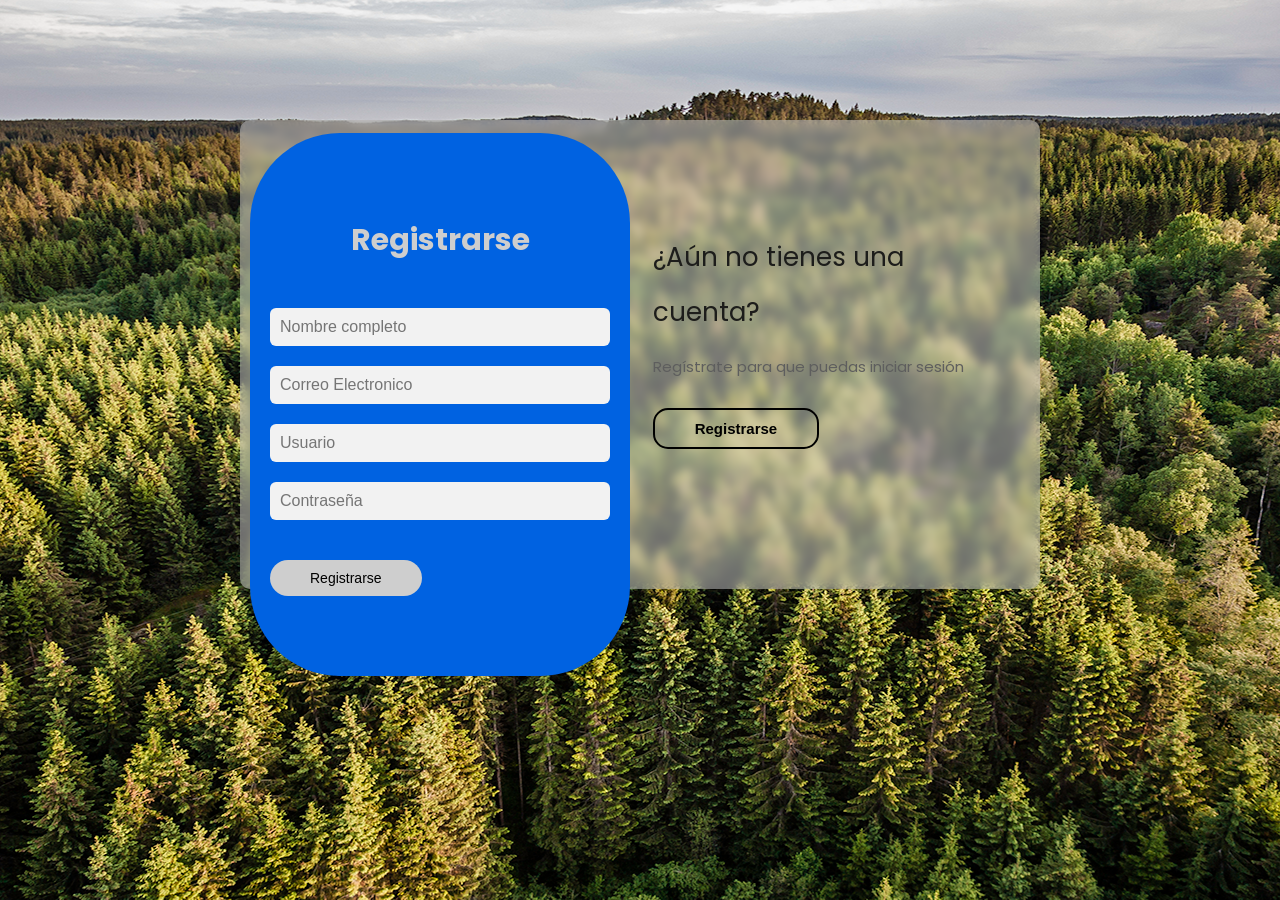
==== sign.html @ 4050fea3 "Add files via upload" ====
<!DOCTYPE html>
<html lang="es">
<head>
    <meta charset="UTF-8">
    <meta http-equiv="X-UA-Compatible" content="IE=edge">
    <meta name="viewport" content="width=device-width, initial-scale=1.0">
    <title>Login Y Registro</title>
    <link rel="stylesheet" href="styleSign.css">
</head>  

<body>
<!-- <img id="dark-mode-toggle" src="imagenesIndex/luna.png"> -->



    <header class="header">

    </header>
 


    <main class="main">

        <div class="contenedor__todo">

            <div class="caja__trasera">
                <div class="caja__trasera-login">
                    <h3>
                        ¿Ya tienes una cuenta?
                    </h3>

                    <p>
                        Inicia sesión para entrar a la página
                    </p>

                    <button id="btn__iniciar-sesion">
                        Iniciar Sesión
                    </button>

                </div>


                <div class="caja__trasera-Registro">
                    <h3>
                        ¿Aún no tienes una cuenta?
                    </h3>

                    <p>
                        Regístrate para que puedas iniciar sesión
                    </p>

                    <button id="btn__registrarse">
                        Registrarse
                    </button>

                </div>

            </div>
            <!--Formularios de Login y Register-->
            <div class="contenedor__login-register">

                <form action="" class="formulario__login">
                    <!--Login-->
                    <h2>
                        Iniciar Sesión
                    </h2>

                    <input type="text" placeholder="Correo Electronico">
                    <input type="password" placeholder="Contraseña">

                    <button>
                        Entrar
                    </button>

                </form>

                <form action="" class="formulario__registro">
                    <!--Registro-->
                    <h2>
                        Registrarse
                    </h2>
                    <input type="text" placeholder="Nombre completo">
                    <input type="text" placeholder="Correo Electronico">
                    <input type="text" placeholder="Usuario">
                    <input type="password" placeholder="Contraseña">

                    <button>
                        Registrarse
                    </button>
                </form>

            </div>

        </div>

    </main>



    <footer class="footer">

    </footer>



    <link rel="stylesheet" href="styleSign.css">
    <script src="scriptSign.js">
        const modoGuardado = localStorage.getItem("modoOscuro");

        if (
            modoGuardado === "activo" ||
            (!modoGuardado && window.matchMedia('(prefers-color-scheme: dark)').matches)
        ){
            document.documentElement.classList.add("dark-mode");
        }
    </script>
</body>

</html>
---- styleSign.css ----
@import url('https://fonts.googleapis.com/css2?family=Poppins:ital,wght@0,100;0,200;0,300;0,400;0,500;0,600;0,700;0,800;0,900;1,100;1,200;1,300;1,400;1,500;1,600;1,700;1,800;1,900&display=swap');

html{
    scroll-behavior: smooth;
}

* {
    margin: 0;
    padding: 0;
    box-sizing: border-box;
    text-decoration: none;
    list-style: none;
}

@view-transition {
  navigation: auto;
}

@keyframes slide-to-left {
    from { transform: translateX(0); }
    to { transform: translateX(-100%); }
}

@keyframes slide-from-right {
    from { transform: translateX(100%); }
    to { transform: translateX(0); }
}


::view-transition-old(root) {
    animation: 0.8s ease-in-out both slide-to-left;
}

::view-transition-new(root) {
    animation: 0.8s ease-in-out both slide-from-right;
}

::view-transition-group(root) {
  animation-duration: 0.8s;
}

@media (prefers-color-scheme: dark) {
    body.dark-mode {
        background-image: url(imagenesSign/bg4.jpg);
        --bg-color: #1a1a1a;
        --text-color: #ffffff;
    }

    th, td {
        --text-color: #ffffff;
    }

    h2 {
        --text-color: #ebebeb;
    }

    h3 {
        --text-color: #ebebeb;
    }

    h1 {
        --text-color: #ebebeb;
    }

    p {
        --text-color: #aeaeae;
    }

    .caja__trasera {
        background-color: rgba(88, 88, 88, 0.5);
        color: #ebebeb;
    }

    .caja__trasera div {
        color: white;
    }

    .caja__trasera button {
        border: 2px solid #fff;
        color: #ffffff;
    }

    .caja__trasera button:hover {
        border: 2px solid #000000;
        background-color: #ffffff;
        color: #000000;
    }

}

body {

    font-family: "Poppins", sans-serif;
    background-image: url(imagenesSign/bg1.png);
    background-size: cover;
    background-repeat: no-repeat;
    background-position: center;
    background-attachment: fixed;
    background-color: var(--bg-color);
    color: var(--text-color);
    transition: background-color 0.4s, color 0.4s;

}

:root {
    --bg-color: #ffffff;
    --text-color: #1D1D1B;
    --card-color: #f5f5f5;
}

main {
    width: 100%;
    padding: 20px;
    margin: auto;
    margin-top: 100px;
}

.contenedor__todo {
    width: 100%;
    max-width: 800px;
    margin: auto;
    position: relative;
}

.caja__trasera {
    width: 100%;
    padding: 10px 20px;
    display: flex;
    justify-content: center;
    backdrop-filter: blur(5px);
    background-color: rgba(210, 210, 210, 0.5);
    border-radius: 10px;
}

.caja__trasera div {
    margin: 100px 40px;
    color: black;
    transition: all 500ms;
}

.caja__trasera div p,
.caja__trasera div button {
    margin-bottom: 30px;
}

.caja__trasera div h3 {
    font-weight: 400;
    font-size: 26px;
}

.caja__trasera button {
    padding: 10px 40px;
    border: 2px solid #000;
    background: transparent;
    font-size: 15px;
    font-weight: 600;
    cursor: pointer;
    outline: none;
    transition: all 300ms;
    border-radius: 15px;
    color: black;
}

.caja__trasera button:hover {
    background-color: #000000;
    color: rgb(210, 210, 210);
}

/*Formularios*/

.contenedor__login-register {
    display: flex;
    align-items: center;
    width: 100%;
    max-width: 380px;
    position: relative;
    top: -185px;
    left: 10px;
}

.contenedor__login-register form {
    width: 100%;
    padding: 80px 20px;
    background: rgb(0, 98, 225);
    position: absolute;
    border-radius: 90px;
}

.contenedor__login-register form h2 {
    font-size: 30px;
    text-align: center;
    margin-bottom: 20px;
    color: rgb(206, 206, 206);
}

.contenedor__login-register form input {
    width: 100%;
    margin-top: 20px;
    padding: 10px;
    border: none;
    border-radius: 6px;
    background: #f2f2f2;
    font-size: 16px;
    outline: none;
}

.contenedor__login-register form button {
    margin-top: 40px;
    padding: 10px 40px;
    border: none;
    border-radius: 1000px;
    font-size: 14px;
    background-color: rgb(206, 206, 206);
    color: #000;
    cursor: pointer;
    outline: none;
}

/*Extra*/

h3 {
    line-height: 55px;
    color: #1D1D1B;
    margin-bottom: 15px;
}

h2 {
    font-size: 25px;
    line-height: 55px;
    color: #1D1D1B;
    margin-bottom: 15px;
}

h1 {
    font-size: 35px;
    line-height: 55px;
    color: #1D1D1B;
    margin-bottom: 15px;
}

p {
    font-size: 15px;
    color: #5E5E5E;
    margin-bottom: 45px;
}

.dark-mode {
    background-image: url(imagenesSign/bg4.jpg);
    --bg-color: #1a1a1a;
    --text-color: #ffffff;
    --card-color: #1e1e1e;

    th, td {
        color: #FFFFFF;
    }

    h3 {
        color: #ebebeb;
    }

    h2 {
        color: #ebebeb;
    }

    h1 {
        color: #ebebeb;
    }

    p {
        color: #aeaeae;
    }

    .claro {
        display: none;
    }

    .oscuro {
        display: inline;
    }

    .caja__trasera {
        background-color: rgba(88, 88, 88, 0.5);
        color: #ebebeb;
    }

    .caja__trasera div {
        color: white;
    }

    .caja__trasera button {
        border: 2px solid #fff;
    }

    .caja__trasera button:hover {
        border: 2px solid #000000;
        background-color: #ffffff;
        color: #000000;
    }

}

.claro {
    display: inline;
}

.oscuro {
    display: none;
}
---- styleSign.css ----
@import url('https://fonts.googleapis.com/css2?family=Poppins:ital,wght@0,100;0,200;0,300;0,400;0,500;0,600;0,700;0,800;0,900;1,100;1,200;1,300;1,400;1,500;1,600;1,700;1,800;1,900&display=swap');

html{
    scroll-behavior: smooth;
}

* {
    margin: 0;
    padding: 0;
    box-sizing: border-box;
    text-decoration: none;
    list-style: none;
}

@view-transition {
  navigation: auto;
}

@keyframes slide-to-left {
    from { transform: translateX(0); }
    to { transform: translateX(-100%); }
}

@keyframes slide-from-right {
    from { transform: translateX(100%); }
    to { transform: translateX(0); }
}


::view-transition-old(root) {
    animation: 0.8s ease-in-out both slide-to-left;
}

::view-transition-new(root) {
    animation: 0.8s ease-in-out both slide-from-right;
}

::view-transition-group(root) {
  animation-duration: 0.8s;
}

@media (prefers-color-scheme: dark) {
    body.dark-mode {
        background-image: url(imagenesSign/bg4.jpg);
        --bg-color: #1a1a1a;
        --text-color: #ffffff;
    }

    th, td {
        --text-color: #ffffff;
    }

    h2 {
        --text-color: #ebebeb;
    }

    h3 {
        --text-color: #ebebeb;
    }

    h1 {
        --text-color: #ebebeb;
    }

    p {
        --text-color: #aeaeae;
    }

    .caja__trasera {
        background-color: rgba(88, 88, 88, 0.5);
        color: #ebebeb;
    }

    .caja__trasera div {
        color: white;
    }

    .caja__trasera button {
        border: 2px solid #fff;
        color: #ffffff;
    }

    .caja__trasera button:hover {
        border: 2px solid #000000;
        background-color: #ffffff;
        color: #000000;
    }

}

body {

    font-family: "Poppins", sans-serif;
    background-image: url(imagenesSign/bg1.png);
    background-size: cover;
    background-repeat: no-repeat;
    background-position: center;
    background-attachment: fixed;
    background-color: var(--bg-color);
    color: var(--text-color);
    transition: background-color 0.4s, color 0.4s;

}

:root {
    --bg-color: #ffffff;
    --text-color: #1D1D1B;
    --card-color: #f5f5f5;
}

main {
    width: 100%;
    padding: 20px;
    margin: auto;
    margin-top: 100px;
}

.contenedor__todo {
    width: 100%;
    max-width: 800px;
    margin: auto;
    position: relative;
}

.caja__trasera {
    width: 100%;
    padding: 10px 20px;
    display: flex;
    justify-content: center;
    backdrop-filter: blur(5px);
    background-color: rgba(210, 210, 210, 0.5);
    border-radius: 10px;
}

.caja__trasera div {
    margin: 100px 40px;
    color: black;
    transition: all 500ms;
}

.caja__trasera div p,
.caja__trasera div button {
    margin-bottom: 30px;
}

.caja__trasera div h3 {
    font-weight: 400;
    font-size: 26px;
}

.caja__trasera button {
    padding: 10px 40px;
    border: 2px solid #000;
    background: transparent;
    font-size: 15px;
    font-weight: 600;
    cursor: pointer;
    outline: none;
    transition: all 300ms;
    border-radius: 15px;
    color: black;
}

.caja__trasera button:hover {
    background-color: #000000;
    color: rgb(210, 210, 210);
}

/*Formularios*/

.contenedor__login-register {
    display: flex;
    align-items: center;
    width: 100%;
    max-width: 380px;
    position: relative;
    top: -185px;
    left: 10px;
}

.contenedor__login-register form {
    width: 100%;
    padding: 80px 20px;
    background: rgb(0, 98, 225);
    position: absolute;
    border-radius: 90px;
}

.contenedor__login-register form h2 {
    font-size: 30px;
    text-align: center;
    margin-bottom: 20px;
    color: rgb(206, 206, 206);
}

.contenedor__login-register form input {
    width: 100%;
    margin-top: 20px;
    padding: 10px;
    border: none;
    border-radius: 6px;
    background: #f2f2f2;
    font-size: 16px;
    outline: none;
}

.contenedor__login-register form button {
    margin-top: 40px;
    padding: 10px 40px;
    border: none;
    border-radius: 1000px;
    font-size: 14px;
    background-color: rgb(206, 206, 206);
    color: #000;
    cursor: pointer;
    outline: none;
}

/*Extra*/

h3 {
    line-height: 55px;
    color: #1D1D1B;
    margin-bottom: 15px;
}

h2 {
    font-size: 25px;
    line-height: 55px;
    color: #1D1D1B;
    margin-bottom: 15px;
}

h1 {
    font-size: 35px;
    line-height: 55px;
    color: #1D1D1B;
    margin-bottom: 15px;
}

p {
    font-size: 15px;
    color: #5E5E5E;
    margin-bottom: 45px;
}

.dark-mode {
    background-image: url(imagenesSign/bg4.jpg);
    --bg-color: #1a1a1a;
    --text-color: #ffffff;
    --card-color: #1e1e1e;

    th, td {
        color: #FFFFFF;
    }

    h3 {
        color: #ebebeb;
    }

    h2 {
        color: #ebebeb;
    }

    h1 {
        color: #ebebeb;
    }

    p {
        color: #aeaeae;
    }

    .claro {
        display: none;
    }

    .oscuro {
        display: inline;
    }

    .caja__trasera {
        background-color: rgba(88, 88, 88, 0.5);
        color: #ebebeb;
    }

    .caja__trasera div {
        color: white;
    }

    .caja__trasera button {
        border: 2px solid #fff;
    }

    .caja__trasera button:hover {
        border: 2px solid #000000;
        background-color: #ffffff;
        color: #000000;
    }

}

.claro {
    display: inline;
}

.oscuro {
    display: none;
}
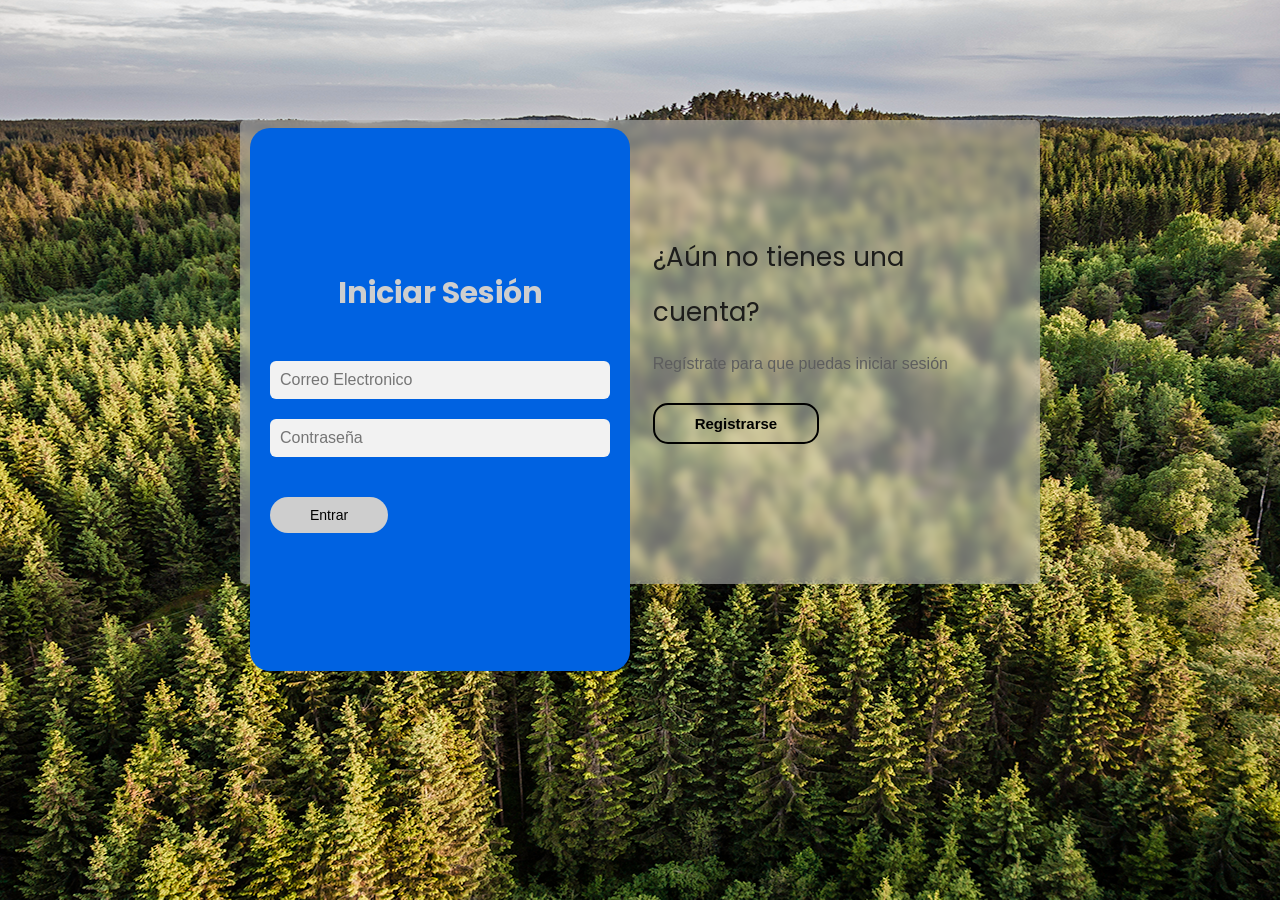
==== commit 0f6f8843: "Add files via upload" ====
--- a/sign.html
+++ b/sign.html
@@ -6,6 +6,7 @@
     <meta name="viewport" content="width=device-width, initial-scale=1.0">
     <title>Login Y Registro</title>
     <link rel="stylesheet" href="styleSign.css">
+    <link rel="stylesheet" href="global.css">
 </head>  
 
 <body>
@@ -40,7 +41,7 @@
                 </div>
 
 
-                <div class="caja__trasera-Registro">
+                <div class="caja__trasera-register">
                     <h3>
                         ¿Aún no tienes una cuenta?
                     </h3>
@@ -74,7 +75,7 @@
 
                 </form>
 
-                <form action="" class="formulario__registro">
+                <form action="" class="formulario__register">
                     <!--Registro-->
                     <h2>
                         Registrarse
@@ -102,7 +103,7 @@
     </footer>
 
 
-
+    <link rel="stylesheet" href="global.css">
     <link rel="stylesheet" href="styleSign.css">
     <script src="scriptSign.js">
         const modoGuardado = localStorage.getItem("modoOscuro");
@@ -114,6 +115,7 @@
             document.documentElement.classList.add("dark-mode");
         }
     </script>
+    
 </body>
 
 </html>
--- a/styleSign.css
+++ b/styleSign.css
@@ -1,8 +1,4 @@
-@import url('https://fonts.googleapis.com/css2?family=Poppins:ital,wght@0,100;0,200;0,300;0,400;0,500;0,600;0,700;0,800;0,900;1,100;1,200;1,300;1,400;1,500;1,600;1,700;1,800;1,900&display=swap');
-
-html{
-    scroll-behavior: smooth;
-}
+
 
 * {
     margin: 0;
@@ -12,33 +8,6 @@
     list-style: none;
 }
 
-@view-transition {
-  navigation: auto;
-}
-
-@keyframes slide-to-left {
-    from { transform: translateX(0); }
-    to { transform: translateX(-100%); }
-}
-
-@keyframes slide-from-right {
-    from { transform: translateX(100%); }
-    to { transform: translateX(0); }
-}
-
-
-::view-transition-old(root) {
-    animation: 0.8s ease-in-out both slide-to-left;
-}
-
-::view-transition-new(root) {
-    animation: 0.8s ease-in-out both slide-from-right;
-}
-
-::view-transition-group(root) {
-  animation-duration: 0.8s;
-}
-
 @media (prefers-color-scheme: dark) {
     body.dark-mode {
         background-image: url(imagenesSign/bg4.jpg);
@@ -63,7 +32,7 @@
     }
 
     p {
-        --text-color: #aeaeae;
+        --text-color: #8b8b8b;
     }
 
     .caja__trasera {
@@ -90,16 +59,11 @@
 
 body {
 
-    font-family: "Poppins", sans-serif;
     background-image: url(imagenesSign/bg1.png);
     background-size: cover;
     background-repeat: no-repeat;
     background-position: center;
     background-attachment: fixed;
-    background-color: var(--bg-color);
-    color: var(--text-color);
-    transition: background-color 0.4s, color 0.4s;
-
 }
 
 :root {
@@ -128,8 +92,9 @@
     display: flex;
     justify-content: center;
     backdrop-filter: blur(5px);
+    -webkit-backdrop-filter: blur(10px);
     background-color: rgba(210, 210, 210, 0.5);
-    border-radius: 10px;
+    border-radius: 5px;
 }
 
 .caja__trasera div {
@@ -146,6 +111,11 @@
 .caja__trasera div h3 {
     font-weight: 400;
     font-size: 26px;
+}
+
+.caja__trasera div p{
+    font-size: 16px;
+    font-weight: 300;
 }
 
 .caja__trasera button {
@@ -166,6 +136,7 @@
     color: rgb(210, 210, 210);
 }
 
+
 /*Formularios*/
 
 .contenedor__login-register {
@@ -176,14 +147,16 @@
     position: relative;
     top: -185px;
     left: 10px;
+    
+    transition: left 500ms cubic-bezier(0.175, 0.885, 0.320, 1.275);
 }
 
 .contenedor__login-register form {
     width: 100%;
-    padding: 80px 20px;
+    
     background: rgb(0, 98, 225);
     position: absolute;
-    border-radius: 90px;
+    border-radius: 20px;
 }
 
 .contenedor__login-register form h2 {
@@ -216,6 +189,53 @@
     outline: none;
 }
 
+.formulario__login {
+    padding: 138px 20px;
+    opacity: 1;
+    display: block;
+
+}
+
+.formulario__register {
+    padding: 80px 20px;
+    display: none;
+
+}
+
+/*Respnsive*/
+
+@media screen and (max-width: 850px){
+
+    main{
+        margin-top: 50px;
+    }
+
+    .caja__trasera{
+        max-width: 350px;
+        height: 300px;
+        flex-direction: column;
+        margin: auto;
+    }
+
+    .caja__trasera div{
+        margin: 0px;
+        position: absolute;
+    }
+
+
+    /*Formularios*/
+
+    .contenedor__login-register{
+        top: -10px;
+        left: -5px;
+        margin: auto;
+    }
+
+    .contenedor__login-register form{
+        position: relative;
+    }
+}
+
 /*Extra*/
 
 h3 {
@@ -244,61 +264,6 @@
     margin-bottom: 45px;
 }
 
-.dark-mode {
-    background-image: url(imagenesSign/bg4.jpg);
-    --bg-color: #1a1a1a;
-    --text-color: #ffffff;
-    --card-color: #1e1e1e;
-
-    th, td {
-        color: #FFFFFF;
-    }
-
-    h3 {
-        color: #ebebeb;
-    }
-
-    h2 {
-        color: #ebebeb;
-    }
-
-    h1 {
-        color: #ebebeb;
-    }
-
-    p {
-        color: #aeaeae;
-    }
-
-    .claro {
-        display: none;
-    }
-
-    .oscuro {
-        display: inline;
-    }
-
-    .caja__trasera {
-        background-color: rgba(88, 88, 88, 0.5);
-        color: #ebebeb;
-    }
-
-    .caja__trasera div {
-        color: white;
-    }
-
-    .caja__trasera button {
-        border: 2px solid #fff;
-    }
-
-    .caja__trasera button:hover {
-        border: 2px solid #000000;
-        background-color: #ffffff;
-        color: #000000;
-    }
-
-}
-
 .claro {
     display: inline;
 }
--- a/global.css
+++ b/global.css
@@ -0,0 +1,86 @@
+@import url('https://fonts.googleapis.com/css2?family=Poppins:ital,wght@0,100;0,200;0,300;0,400;0,500;0,600;0,700;0,800;0,900;1,100;1,200;1,300;1,400;1,500;1,600;1,700;1,800;1,900&display=swap');
+
+body {
+    font-family: "Poppins", sans-serif;
+    background-color: var(--bg-color);
+    color: var(--text-color);
+    transition: background-color 0.4s, color 0.4s;
+}
+
+:root {
+    --bg-color: #ffffff;
+    --text-color: #1D1D1B;
+    --card-color: #d1d1d1;
+}
+
+@view-transition {
+  navigation: auto;
+}
+
+@keyframes slide-to-left {
+    from { transform: translateX(0); }
+    to { transform: translateX(-100%); }
+}
+
+@keyframes slide-from-right {
+    from { transform: translateX(100%); }
+    to { transform: translateX(0); }
+}
+
+
+::view-transition-old(root) {
+    animation: 0.8s ease-in-out both slide-to-left;
+}
+
+::view-transition-new(root) {
+    animation: 0.8s ease-in-out both slide-from-right;
+}
+
+::view-transition-group(root) {
+  animation-duration: 0.8s;
+}
+
+html{
+    scroll-behavior: smooth;
+}
+
+.reveal{
+    opacity: 0;
+    transform: translateY(40px);
+    transition: 0.6s;
+}
+
+.reveal.active{
+    opacity: 1;
+    transform: translateY(0);
+}
+
+.menu-scroll{
+    background-color: var(--bg-color);
+    box-shadow: 0 5px 10px rgba(0,0,0,0.2);
+}
+
+/*html.lenis, html.lenis body {
+  height: auto;
+}
+
+.lenis.lenis-smooth {
+  scroll-behavior: auto !important;
+}
+
+.lenis.lenis-smooth [data-lenis-prevent] {
+  overscroll-behavior: contain;
+}
+
+.lenis.lenis-stopped {
+  overflow: hidden;
+}
+
+.lenis.lenis-scrolling iframe {
+  pointer-events: none;
+}
+
+
+.scroll-list__wrp {
+    width: 100%; height: 700;
+}
--- a/global.css
+++ b/global.css
@@ -0,0 +1,86 @@
+@import url('https://fonts.googleapis.com/css2?family=Poppins:ital,wght@0,100;0,200;0,300;0,400;0,500;0,600;0,700;0,800;0,900;1,100;1,200;1,300;1,400;1,500;1,600;1,700;1,800;1,900&display=swap');
+
+body {
+    font-family: "Poppins", sans-serif;
+    background-color: var(--bg-color);
+    color: var(--text-color);
+    transition: background-color 0.4s, color 0.4s;
+}
+
+:root {
+    --bg-color: #ffffff;
+    --text-color: #1D1D1B;
+    --card-color: #d1d1d1;
+}
+
+@view-transition {
+  navigation: auto;
+}
+
+@keyframes slide-to-left {
+    from { transform: translateX(0); }
+    to { transform: translateX(-100%); }
+}
+
+@keyframes slide-from-right {
+    from { transform: translateX(100%); }
+    to { transform: translateX(0); }
+}
+
+
+::view-transition-old(root) {
+    animation: 0.8s ease-in-out both slide-to-left;
+}
+
+::view-transition-new(root) {
+    animation: 0.8s ease-in-out both slide-from-right;
+}
+
+::view-transition-group(root) {
+  animation-duration: 0.8s;
+}
+
+html{
+    scroll-behavior: smooth;
+}
+
+.reveal{
+    opacity: 0;
+    transform: translateY(40px);
+    transition: 0.6s;
+}
+
+.reveal.active{
+    opacity: 1;
+    transform: translateY(0);
+}
+
+.menu-scroll{
+    background-color: var(--bg-color);
+    box-shadow: 0 5px 10px rgba(0,0,0,0.2);
+}
+
+/*html.lenis, html.lenis body {
+  height: auto;
+}
+
+.lenis.lenis-smooth {
+  scroll-behavior: auto !important;
+}
+
+.lenis.lenis-smooth [data-lenis-prevent] {
+  overscroll-behavior: contain;
+}
+
+.lenis.lenis-stopped {
+  overflow: hidden;
+}
+
+.lenis.lenis-scrolling iframe {
+  pointer-events: none;
+}
+
+
+.scroll-list__wrp {
+    width: 100%; height: 700;
+}
--- a/styleSign.css
+++ b/styleSign.css
@@ -1,8 +1,4 @@
-@import url('https://fonts.googleapis.com/css2?family=Poppins:ital,wght@0,100;0,200;0,300;0,400;0,500;0,600;0,700;0,800;0,900;1,100;1,200;1,300;1,400;1,500;1,600;1,700;1,800;1,900&display=swap');
-
-html{
-    scroll-behavior: smooth;
-}
+
 
 * {
     margin: 0;
@@ -12,33 +8,6 @@
     list-style: none;
 }
 
-@view-transition {
-  navigation: auto;
-}
-
-@keyframes slide-to-left {
-    from { transform: translateX(0); }
-    to { transform: translateX(-100%); }
-}
-
-@keyframes slide-from-right {
-    from { transform: translateX(100%); }
-    to { transform: translateX(0); }
-}
-
-
-::view-transition-old(root) {
-    animation: 0.8s ease-in-out both slide-to-left;
-}
-
-::view-transition-new(root) {
-    animation: 0.8s ease-in-out both slide-from-right;
-}
-
-::view-transition-group(root) {
-  animation-duration: 0.8s;
-}
-
 @media (prefers-color-scheme: dark) {
     body.dark-mode {
         background-image: url(imagenesSign/bg4.jpg);
@@ -63,7 +32,7 @@
     }
 
     p {
-        --text-color: #aeaeae;
+        --text-color: #8b8b8b;
     }
 
     .caja__trasera {
@@ -90,16 +59,11 @@
 
 body {
 
-    font-family: "Poppins", sans-serif;
     background-image: url(imagenesSign/bg1.png);
     background-size: cover;
     background-repeat: no-repeat;
     background-position: center;
     background-attachment: fixed;
-    background-color: var(--bg-color);
-    color: var(--text-color);
-    transition: background-color 0.4s, color 0.4s;
-
 }
 
 :root {
@@ -128,8 +92,9 @@
     display: flex;
     justify-content: center;
     backdrop-filter: blur(5px);
+    -webkit-backdrop-filter: blur(10px);
     background-color: rgba(210, 210, 210, 0.5);
-    border-radius: 10px;
+    border-radius: 5px;
 }
 
 .caja__trasera div {
@@ -146,6 +111,11 @@
 .caja__trasera div h3 {
     font-weight: 400;
     font-size: 26px;
+}
+
+.caja__trasera div p{
+    font-size: 16px;
+    font-weight: 300;
 }
 
 .caja__trasera button {
@@ -166,6 +136,7 @@
     color: rgb(210, 210, 210);
 }
 
+
 /*Formularios*/
 
 .contenedor__login-register {
@@ -176,14 +147,16 @@
     position: relative;
     top: -185px;
     left: 10px;
+    
+    transition: left 500ms cubic-bezier(0.175, 0.885, 0.320, 1.275);
 }
 
 .contenedor__login-register form {
     width: 100%;
-    padding: 80px 20px;
+    
     background: rgb(0, 98, 225);
     position: absolute;
-    border-radius: 90px;
+    border-radius: 20px;
 }
 
 .contenedor__login-register form h2 {
@@ -216,6 +189,53 @@
     outline: none;
 }
 
+.formulario__login {
+    padding: 138px 20px;
+    opacity: 1;
+    display: block;
+
+}
+
+.formulario__register {
+    padding: 80px 20px;
+    display: none;
+
+}
+
+/*Respnsive*/
+
+@media screen and (max-width: 850px){
+
+    main{
+        margin-top: 50px;
+    }
+
+    .caja__trasera{
+        max-width: 350px;
+        height: 300px;
+        flex-direction: column;
+        margin: auto;
+    }
+
+    .caja__trasera div{
+        margin: 0px;
+        position: absolute;
+    }
+
+
+    /*Formularios*/
+
+    .contenedor__login-register{
+        top: -10px;
+        left: -5px;
+        margin: auto;
+    }
+
+    .contenedor__login-register form{
+        position: relative;
+    }
+}
+
 /*Extra*/
 
 h3 {
@@ -244,61 +264,6 @@
     margin-bottom: 45px;
 }
 
-.dark-mode {
-    background-image: url(imagenesSign/bg4.jpg);
-    --bg-color: #1a1a1a;
-    --text-color: #ffffff;
-    --card-color: #1e1e1e;
-
-    th, td {
-        color: #FFFFFF;
-    }
-
-    h3 {
-        color: #ebebeb;
-    }
-
-    h2 {
-        color: #ebebeb;
-    }
-
-    h1 {
-        color: #ebebeb;
-    }
-
-    p {
-        color: #aeaeae;
-    }
-
-    .claro {
-        display: none;
-    }
-
-    .oscuro {
-        display: inline;
-    }
-
-    .caja__trasera {
-        background-color: rgba(88, 88, 88, 0.5);
-        color: #ebebeb;
-    }
-
-    .caja__trasera div {
-        color: white;
-    }
-
-    .caja__trasera button {
-        border: 2px solid #fff;
-    }
-
-    .caja__trasera button:hover {
-        border: 2px solid #000000;
-        background-color: #ffffff;
-        color: #000000;
-    }
-
-}
-
 .claro {
     display: inline;
 }
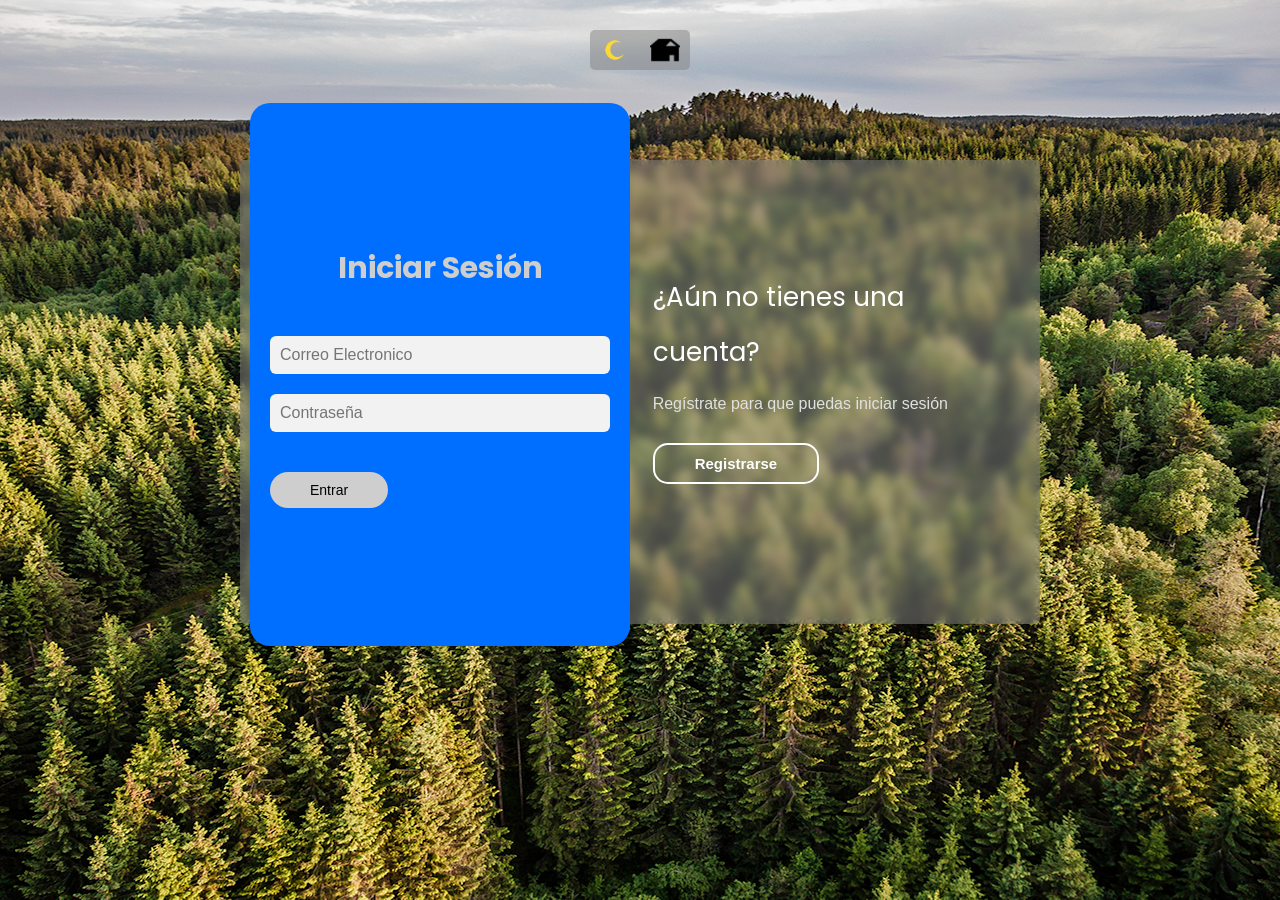
==== commit bd29a216: "Add files via upload" ====
--- a/sign.html
+++ b/sign.html
@@ -10,9 +10,13 @@
 </head>  
 
 <body>
-<!-- <img id="dark-mode-toggle" src="imagenesIndex/luna.png"> -->
-
-
+    <div class="menu">
+        <a href="index.html">
+            <img src="imagenesSign/house light.png" id="home" class="claro" alt="">
+            <img src="imagenesSign/house dark.png" id="home" class="oscuro" alt="">
+        </a>
+        <img id="dark-mode-toggle" class="luyso" src="imagenesIndex/luna.png" loading="lazy" >
+    </div>
 
     <header class="header">
 
--- a/styleSign.css
+++ b/styleSign.css
@@ -20,19 +20,19 @@
     }
 
     h2 {
-        --text-color: #ebebeb;
+        --text-color: #2b2b2b;
     }
 
     h3 {
-        --text-color: #ebebeb;
+        --text-color: #2b2b2b;
     }
 
     h1 {
-        --text-color: #ebebeb;
+        --text-color: #2b2b2b;
     }
 
     p {
-        --text-color: #8b8b8b;
+        --text-color: #5a5a5a;
     }
 
     .caja__trasera {
@@ -55,6 +55,78 @@
         color: #000000;
     }
 
+    .claro {
+        display: none;
+    }
+
+    .oscuro {
+        display: block;
+    }
+
+    .menu {
+
+        background-color: rgba(210, 210, 210, 0.5);
+    }
+
+    .contenedor__login-register form {
+        background: rgb(0, 56, 129);
+    }
+}
+
+.dark-mode {
+    .claro {
+        display: none;
+    }
+
+    .oscuro {
+        display: block;
+    }
+    .menu {
+        background-color: rgba(210, 210, 210, 0.5);
+    }
+
+    .caja__trasera {
+        background-color: rgba(210, 210, 210, 0.5);
+    }
+
+    .contenedor__login-register form {
+        background: rgb(0, 56, 129);
+    }
+
+    th, td {
+        color: #ffffff;
+    }
+
+    h2 {
+        color: #2b2b2b;
+    }
+
+    h3 {
+        color: #2b2b2b;
+    }
+
+    h1 {
+        color: #2b2b2b;
+    }
+
+    p {
+        color: #4d4d4d;
+    }
+
+    .caja__trasera button:hover {
+        background-color: #000000;
+        color: rgb(210, 210, 210);
+    }
+
+    .caja__trasera button {
+
+        border: 2px solid #000000;
+        color: rgb(0, 0, 0);
+    }
+
+    .caja__trasera div {
+    color: #000;
+    }
 }
 
 body {
@@ -64,12 +136,12 @@
     background-repeat: no-repeat;
     background-position: center;
     background-attachment: fixed;
+    transition: all 500ms;
 }
 
 :root {
     --bg-color: #ffffff;
-    --text-color: #1D1D1B;
-    --card-color: #f5f5f5;
+    --text-color: #000000;
 }
 
 main {
@@ -78,6 +150,43 @@
     margin: auto;
     margin-top: 100px;
 }
+
+.luyso {
+    width: 30px;
+    top: 0px;
+    position: fixed;
+    display: flex;
+    align-items: center;
+    gap: 1px;
+    left: 10px;
+    top: 5px;
+}
+
+#home {
+    width: 30px;
+    top: 0px;
+    position: fixed;
+    align-items: center;
+    gap: 1px;
+    right: 10px;
+    top: 5px;
+}
+
+.menu {
+    width: 5%;
+    padding: 20px 50px;
+    top: 30px;
+    display: flex;
+    position: relative;
+    justify-content: center;
+    backdrop-filter: blur(5px);
+    -webkit-backdrop-filter: blur(10px);
+    background-color: rgba(131, 131, 131, 0.5);
+    border-radius: 5px;
+    margin: auto;
+}
+
+
 
 .contenedor__todo {
     width: 100%;
@@ -93,13 +202,13 @@
     justify-content: center;
     backdrop-filter: blur(5px);
     -webkit-backdrop-filter: blur(10px);
-    background-color: rgba(210, 210, 210, 0.5);
+    background-color: rgba(131, 131, 131, 0.5);
     border-radius: 5px;
 }
 
 .caja__trasera div {
     margin: 100px 40px;
-    color: black;
+    color: rgb(255, 255, 255);
     transition: all 500ms;
 }
 
@@ -120,7 +229,7 @@
 
 .caja__trasera button {
     padding: 10px 40px;
-    border: 2px solid #000;
+    border: 2px solid #ffffff;
     background: transparent;
     font-size: 15px;
     font-weight: 600;
@@ -128,12 +237,13 @@
     outline: none;
     transition: all 300ms;
     border-radius: 15px;
-    color: black;
+    color: rgb(255, 255, 255);
 }
 
 .caja__trasera button:hover {
-    background-color: #000000;
-    color: rgb(210, 210, 210);
+    background-color: #ffffff;
+    color: rgb(0, 0, 0);
+    border: none;
 }
 
 
@@ -145,7 +255,7 @@
     width: 100%;
     max-width: 380px;
     position: relative;
-    top: -185px;
+    top: -250px;
     left: 10px;
     
     transition: left 500ms cubic-bezier(0.175, 0.885, 0.320, 1.275);
@@ -154,7 +264,7 @@
 .contenedor__login-register form {
     width: 100%;
     
-    background: rgb(0, 98, 225);
+    background: rgb(0, 110, 255);
     position: absolute;
     border-radius: 20px;
 }
@@ -240,32 +350,32 @@
 
 h3 {
     line-height: 55px;
-    color: #1D1D1B;
+    color: #ffffff;
     margin-bottom: 15px;
 }
 
 h2 {
     font-size: 25px;
     line-height: 55px;
-    color: #1D1D1B;
+    color: #ffffff;
     margin-bottom: 15px;
 }
 
 h1 {
     font-size: 35px;
     line-height: 55px;
-    color: #1D1D1B;
+    color: #ffffff;
     margin-bottom: 15px;
 }
 
 p {
     font-size: 15px;
-    color: #5E5E5E;
+    color: #e1e1e1;
     margin-bottom: 45px;
 }
 
 .claro {
-    display: inline;
+    display: block;
 }
 
 .oscuro {
--- a/styleSign.css
+++ b/styleSign.css
@@ -20,19 +20,19 @@
     }
 
     h2 {
-        --text-color: #ebebeb;
+        --text-color: #2b2b2b;
     }
 
     h3 {
-        --text-color: #ebebeb;
+        --text-color: #2b2b2b;
     }
 
     h1 {
-        --text-color: #ebebeb;
+        --text-color: #2b2b2b;
     }
 
     p {
-        --text-color: #8b8b8b;
+        --text-color: #5a5a5a;
     }
 
     .caja__trasera {
@@ -55,6 +55,78 @@
         color: #000000;
     }
 
+    .claro {
+        display: none;
+    }
+
+    .oscuro {
+        display: block;
+    }
+
+    .menu {
+
+        background-color: rgba(210, 210, 210, 0.5);
+    }
+
+    .contenedor__login-register form {
+        background: rgb(0, 56, 129);
+    }
+}
+
+.dark-mode {
+    .claro {
+        display: none;
+    }
+
+    .oscuro {
+        display: block;
+    }
+    .menu {
+        background-color: rgba(210, 210, 210, 0.5);
+    }
+
+    .caja__trasera {
+        background-color: rgba(210, 210, 210, 0.5);
+    }
+
+    .contenedor__login-register form {
+        background: rgb(0, 56, 129);
+    }
+
+    th, td {
+        color: #ffffff;
+    }
+
+    h2 {
+        color: #2b2b2b;
+    }
+
+    h3 {
+        color: #2b2b2b;
+    }
+
+    h1 {
+        color: #2b2b2b;
+    }
+
+    p {
+        color: #4d4d4d;
+    }
+
+    .caja__trasera button:hover {
+        background-color: #000000;
+        color: rgb(210, 210, 210);
+    }
+
+    .caja__trasera button {
+
+        border: 2px solid #000000;
+        color: rgb(0, 0, 0);
+    }
+
+    .caja__trasera div {
+    color: #000;
+    }
 }
 
 body {
@@ -64,12 +136,12 @@
     background-repeat: no-repeat;
     background-position: center;
     background-attachment: fixed;
+    transition: all 500ms;
 }
 
 :root {
     --bg-color: #ffffff;
-    --text-color: #1D1D1B;
-    --card-color: #f5f5f5;
+    --text-color: #000000;
 }
 
 main {
@@ -78,6 +150,43 @@
     margin: auto;
     margin-top: 100px;
 }
+
+.luyso {
+    width: 30px;
+    top: 0px;
+    position: fixed;
+    display: flex;
+    align-items: center;
+    gap: 1px;
+    left: 10px;
+    top: 5px;
+}
+
+#home {
+    width: 30px;
+    top: 0px;
+    position: fixed;
+    align-items: center;
+    gap: 1px;
+    right: 10px;
+    top: 5px;
+}
+
+.menu {
+    width: 5%;
+    padding: 20px 50px;
+    top: 30px;
+    display: flex;
+    position: relative;
+    justify-content: center;
+    backdrop-filter: blur(5px);
+    -webkit-backdrop-filter: blur(10px);
+    background-color: rgba(131, 131, 131, 0.5);
+    border-radius: 5px;
+    margin: auto;
+}
+
+
 
 .contenedor__todo {
     width: 100%;
@@ -93,13 +202,13 @@
     justify-content: center;
     backdrop-filter: blur(5px);
     -webkit-backdrop-filter: blur(10px);
-    background-color: rgba(210, 210, 210, 0.5);
+    background-color: rgba(131, 131, 131, 0.5);
     border-radius: 5px;
 }
 
 .caja__trasera div {
     margin: 100px 40px;
-    color: black;
+    color: rgb(255, 255, 255);
     transition: all 500ms;
 }
 
@@ -120,7 +229,7 @@
 
 .caja__trasera button {
     padding: 10px 40px;
-    border: 2px solid #000;
+    border: 2px solid #ffffff;
     background: transparent;
     font-size: 15px;
     font-weight: 600;
@@ -128,12 +237,13 @@
     outline: none;
     transition: all 300ms;
     border-radius: 15px;
-    color: black;
+    color: rgb(255, 255, 255);
 }
 
 .caja__trasera button:hover {
-    background-color: #000000;
-    color: rgb(210, 210, 210);
+    background-color: #ffffff;
+    color: rgb(0, 0, 0);
+    border: none;
 }
 
 
@@ -145,7 +255,7 @@
     width: 100%;
     max-width: 380px;
     position: relative;
-    top: -185px;
+    top: -250px;
     left: 10px;
     
     transition: left 500ms cubic-bezier(0.175, 0.885, 0.320, 1.275);
@@ -154,7 +264,7 @@
 .contenedor__login-register form {
     width: 100%;
     
-    background: rgb(0, 98, 225);
+    background: rgb(0, 110, 255);
     position: absolute;
     border-radius: 20px;
 }
@@ -240,32 +350,32 @@
 
 h3 {
     line-height: 55px;
-    color: #1D1D1B;
+    color: #ffffff;
     margin-bottom: 15px;
 }
 
 h2 {
     font-size: 25px;
     line-height: 55px;
-    color: #1D1D1B;
+    color: #ffffff;
     margin-bottom: 15px;
 }
 
 h1 {
     font-size: 35px;
     line-height: 55px;
-    color: #1D1D1B;
+    color: #ffffff;
     margin-bottom: 15px;
 }
 
 p {
     font-size: 15px;
-    color: #5E5E5E;
+    color: #e1e1e1;
     margin-bottom: 45px;
 }
 
 .claro {
-    display: inline;
+    display: block;
 }
 
 .oscuro {
